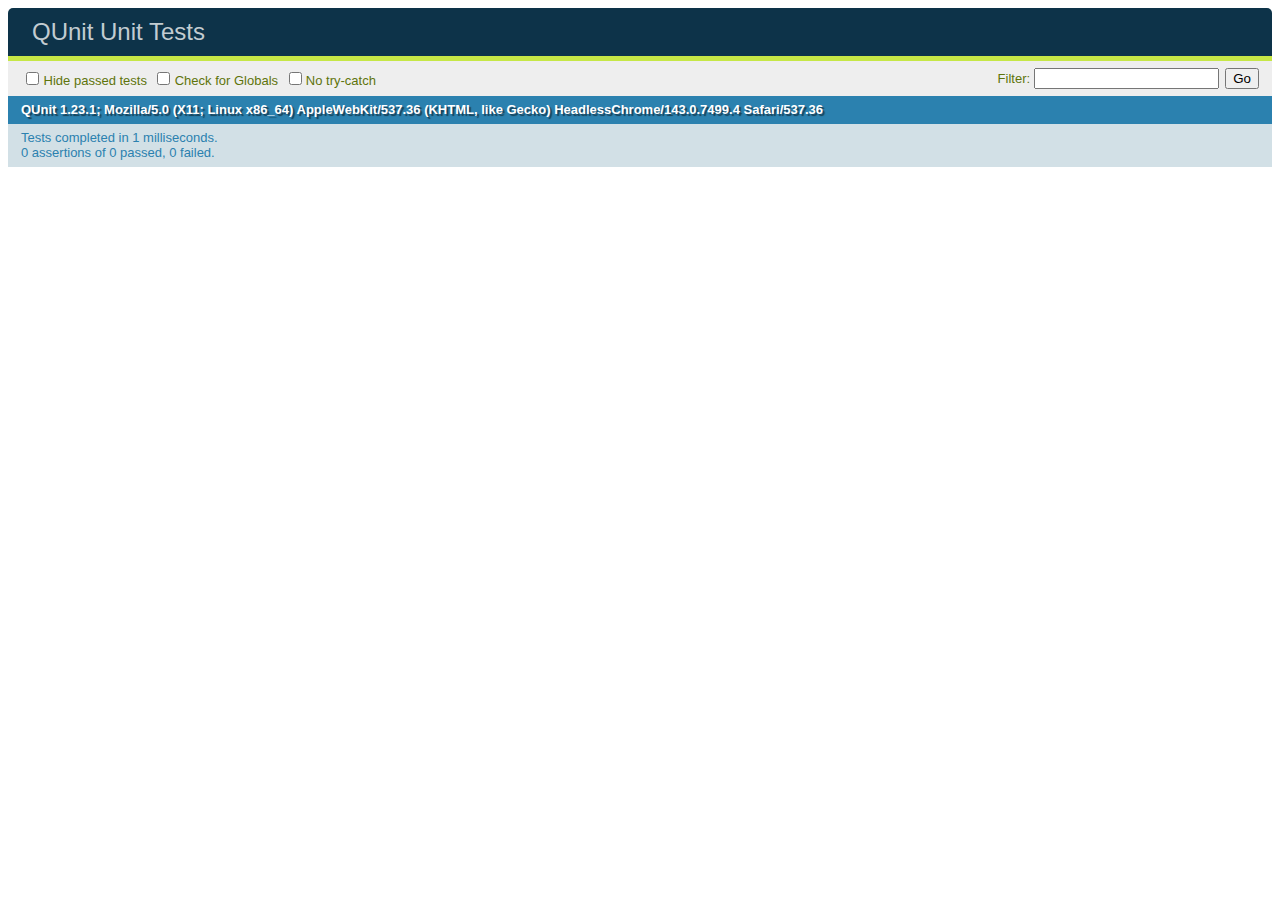
==== test.html @ 6e8c1700 "Added QUnit for unit testing" ====
<!DOCTYPE html>
<html lang="en">
<head>

<meta charset="utf-8" />
<title>QUnit Unit Tests</title>
<link rel="stylesheet" href="css/qunit-1.23.1.css" />

</head>
<body>

<div id="qunit"></div>
<div id="qunit-fixture"></div>

<!-- QUnit -->
<script src="js/qunit-1.23.1.js"></script>

<!-- jQuery -->
<script
src="https://ajax.googleapis.com/ajax/libs/jquery/1.12.2/jquery.min.js">
</script>

</body>
</html>
---- css/qunit-1.23.1.css ----
/*!
 * QUnit 1.23.1
 * https://qunitjs.com/
 *
 * Copyright jQuery Foundation and other contributors
 * Released under the MIT license
 * https://jquery.org/license
 *
 * Date: 2016-04-12T17:29Z
 */

/** Font Family and Sizes */

#qunit-tests, #qunit-header, #qunit-banner, #qunit-testrunner-toolbar, #qunit-filteredTest, #qunit-userAgent, #qunit-testresult {
	font-family: "Helvetica Neue Light", "HelveticaNeue-Light", "Helvetica Neue", Calibri, Helvetica, Arial, sans-serif;
}

#qunit-testrunner-toolbar, #qunit-filteredTest, #qunit-userAgent, #qunit-testresult, #qunit-tests li { font-size: small; }
#qunit-tests { font-size: smaller; }


/** Resets */

#qunit-tests, #qunit-header, #qunit-banner, #qunit-filteredTest, #qunit-userAgent, #qunit-testresult, #qunit-modulefilter {
	margin: 0;
	padding: 0;
}


/** Header */

#qunit-header {
	padding: 0.5em 0 0.5em 1em;

	color: #8699A4;
	background-color: #0D3349;

	font-size: 1.5em;
	line-height: 1em;
	font-weight: 400;

	border-radius: 5px 5px 0 0;
}

#qunit-header a {
	text-decoration: none;
	color: #C2CCD1;
}

#qunit-header a:hover,
#qunit-header a:focus {
	color: #FFF;
}

#qunit-testrunner-toolbar label {
	display: inline-block;
	padding: 0 0.5em 0 0.1em;
}

#qunit-banner {
	height: 5px;
}

#qunit-testrunner-toolbar {
	padding: 0.5em 1em 0.5em 1em;
	color: #5E740B;
	background-color: #EEE;
	overflow: hidden;
}

#qunit-filteredTest {
	padding: 0.5em 1em 0.5em 1em;
	background-color: #F4FF77;
	color: #366097;
}

#qunit-userAgent {
	padding: 0.5em 1em 0.5em 1em;
	background-color: #2B81AF;
	color: #FFF;
	text-shadow: rgba(0, 0, 0, 0.5) 2px 2px 1px;
}

#qunit-modulefilter-container {
	float: right;
	padding: 0.2em;
}

.qunit-url-config {
	display: inline-block;
	padding: 0.1em;
}

.qunit-filter {
	display: block;
	float: right;
	margin-left: 1em;
}

/** Tests: Pass/Fail */

#qunit-tests {
	list-style-position: inside;
}

#qunit-tests li {
	padding: 0.4em 1em 0.4em 1em;
	border-bottom: 1px solid #FFF;
	list-style-position: inside;
}

#qunit-tests > li {
	display: none;
}

#qunit-tests li.running,
#qunit-tests li.pass,
#qunit-tests li.fail,
#qunit-tests li.skipped {
	display: list-item;
}

#qunit-tests.hidepass {
	position: relative;
}

#qunit-tests.hidepass li.running,
#qunit-tests.hidepass li.pass {
	visibility: hidden;
	position: absolute;
	width:   0;
	height:  0;
	padding: 0;
	border:  0;
	margin:  0;
}

#qunit-tests li strong {
	cursor: pointer;
}

#qunit-tests li.skipped strong {
	cursor: default;
}

#qunit-tests li a {
	padding: 0.5em;
	color: #C2CCD1;
	text-decoration: none;
}

#qunit-tests li p a {
	padding: 0.25em;
	color: #6B6464;
}
#qunit-tests li a:hover,
#qunit-tests li a:focus {
	color: #000;
}

#qunit-tests li .runtime {
	float: right;
	font-size: smaller;
}

.qunit-assert-list {
	margin-top: 0.5em;
	padding: 0.5em;

	background-color: #FFF;

	border-radius: 5px;
}

.qunit-source {
	margin: 0.6em 0 0.3em;
}

.qunit-collapsed {
	display: none;
}

#qunit-tests table {
	border-collapse: collapse;
	margin-top: 0.2em;
}

#qunit-tests th {
	text-align: right;
	vertical-align: top;
	padding: 0 0.5em 0 0;
}

#qunit-tests td {
	vertical-align: top;
}

#qunit-tests pre {
	margin: 0;
	white-space: pre-wrap;
	word-wrap: break-word;
}

#qunit-tests del {
	background-color: #E0F2BE;
	color: #374E0C;
	text-decoration: none;
}

#qunit-tests ins {
	background-color: #FFCACA;
	color: #500;
	text-decoration: none;
}

/*** Test Counts */

#qunit-tests b.counts                       { color: #000; }
#qunit-tests b.passed                       { color: #5E740B; }
#qunit-tests b.failed                       { color: #710909; }

#qunit-tests li li {
	padding: 5px;
	background-color: #FFF;
	border-bottom: none;
	list-style-position: inside;
}

/*** Passing Styles */

#qunit-tests li li.pass {
	color: #3C510C;
	background-color: #FFF;
	border-left: 10px solid #C6E746;
}

#qunit-tests .pass                          { color: #528CE0; background-color: #D2E0E6; }
#qunit-tests .pass .test-name               { color: #366097; }

#qunit-tests .pass .test-actual,
#qunit-tests .pass .test-expected           { color: #999; }

#qunit-banner.qunit-pass                    { background-color: #C6E746; }

/*** Failing Styles */

#qunit-tests li li.fail {
	color: #710909;
	background-color: #FFF;
	border-left: 10px solid #EE5757;
	white-space: pre;
}

#qunit-tests > li:last-child {
	border-radius: 0 0 5px 5px;
}

#qunit-tests .fail                          { color: #000; background-color: #EE5757; }
#qunit-tests .fail .test-name,
#qunit-tests .fail .module-name             { color: #000; }

#qunit-tests .fail .test-actual             { color: #EE5757; }
#qunit-tests .fail .test-expected           { color: #008000; }

#qunit-banner.qunit-fail                    { background-color: #EE5757; }

/*** Skipped tests */

#qunit-tests .skipped {
	background-color: #EBECE9;
}

#qunit-tests .qunit-skipped-label {
	background-color: #F4FF77;
	display: inline-block;
	font-style: normal;
	color: #366097;
	line-height: 1.8em;
	padding: 0 0.5em;
	margin: -0.4em 0.4em -0.4em 0;
}

/** Result */

#qunit-testresult {
	padding: 0.5em 1em 0.5em 1em;

	color: #2B81AF;
	background-color: #D2E0E6;

	border-bottom: 1px solid #FFF;
}
#qunit-testresult .module-name {
	font-weight: 700;
}

/** Fixture */

#qunit-fixture {
	position: absolute;
	top: -10000px;
	left: -10000px;
	width: 1000px;
	height: 1000px;
}
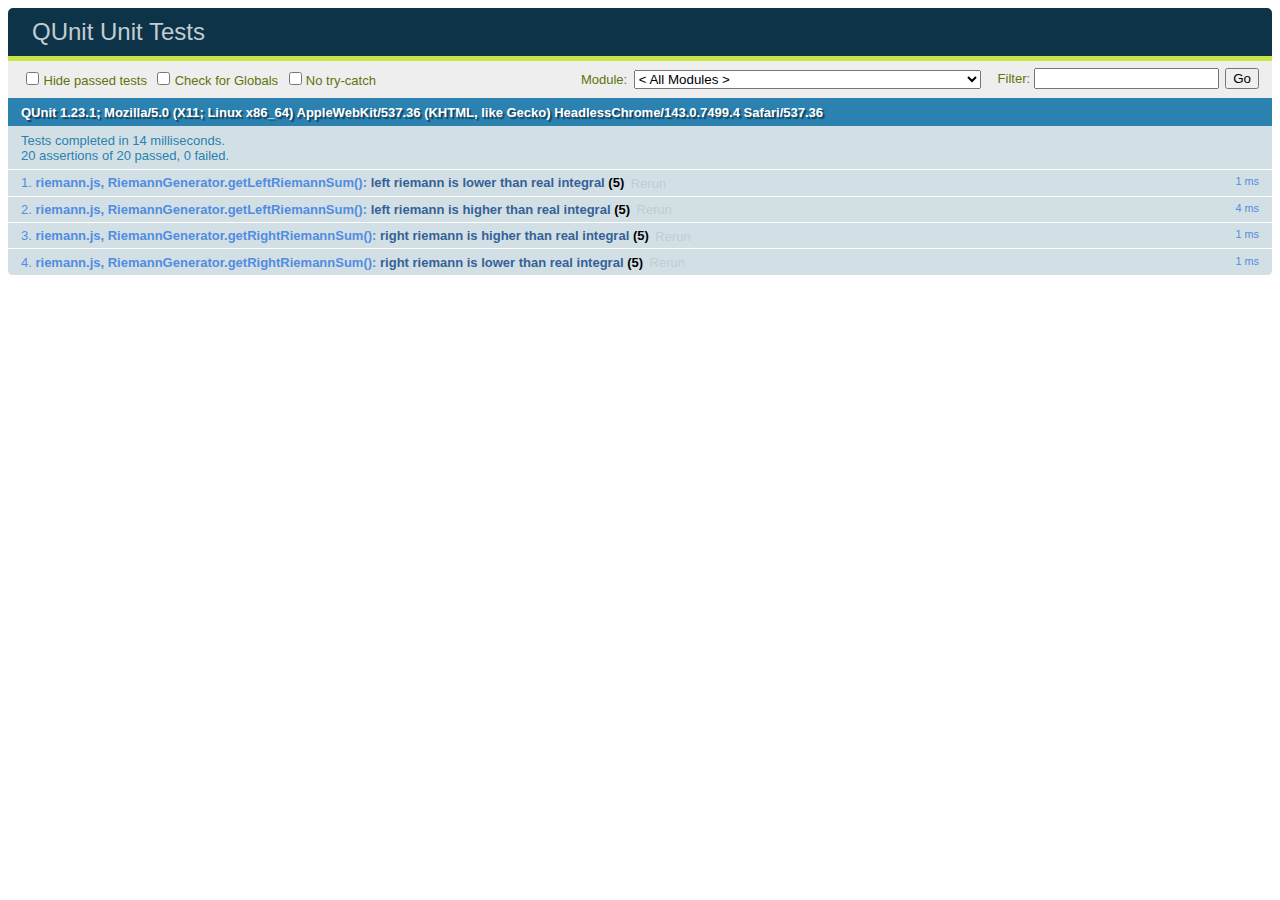
==== commit 3f59f5a6: "No longer using jQuery CDN" ====
--- a/test.html
+++ b/test.html
@@ -15,10 +15,13 @@
 <!-- QUnit -->
 <script src="js/qunit-1.23.1.js"></script>
 
-<!-- jQuery -->
-<script
-src="https://ajax.googleapis.com/ajax/libs/jquery/1.12.2/jquery.min.js">
-</script>
+<script src="js/jquery.min.js"></script>
+
+<script src="js/riemann.js"></script>
+<script src="js/utility.js"></script>
+
+<!-- After including program JS files -->
+<script src="js/tests.js"></script>
 
 </body>
 </html>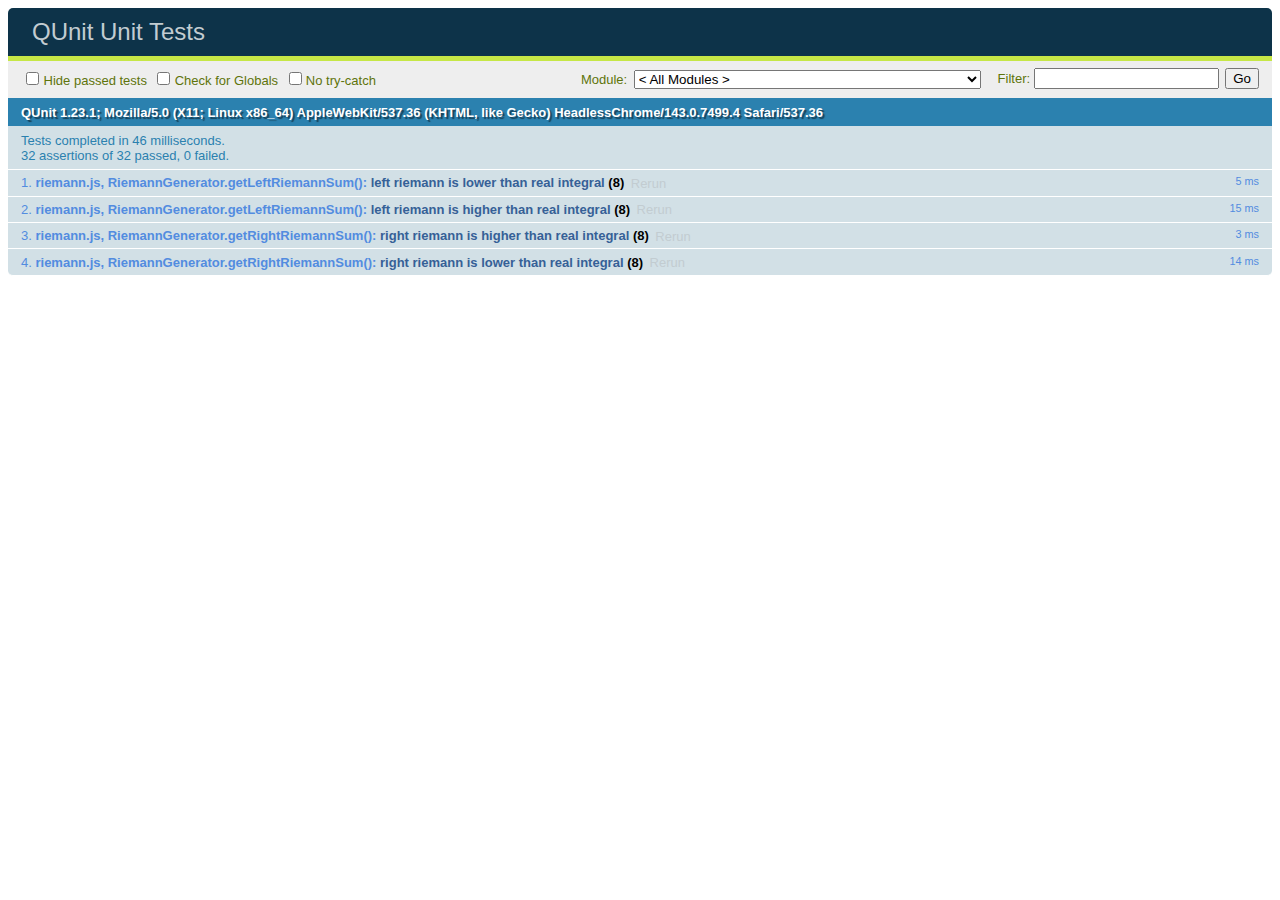
==== commit 43dd0a12: "Set up (currently useless) click handlers for each menu "button"" ====
--- a/test.html
+++ b/test.html
@@ -17,6 +17,7 @@
 
 <script src="js/jquery.min.js"></script>
 
+<!-- The projects non-test, non-library JS files -->
 <script src="js/riemann.js"></script>
 <script src="js/utility.js"></script>
 
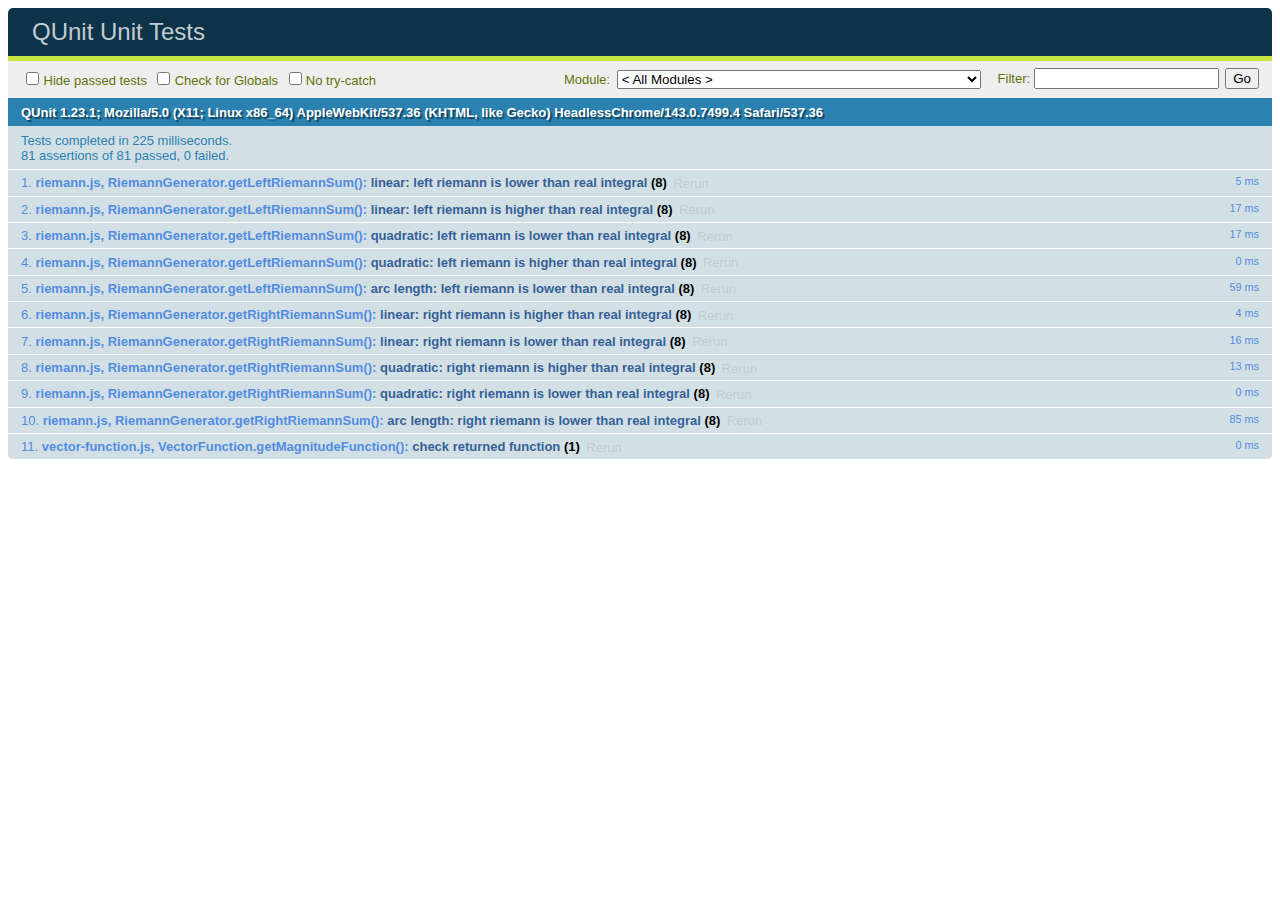
==== commit 1d12c8a2: "Merge branch 'feature/arc-length-integral' into develop" ====
--- a/test.html
+++ b/test.html
@@ -18,6 +18,7 @@
 <script src="js/jquery.min.js"></script>
 
 <!-- The projects non-test, non-library JS files -->
+<script src="js/vector-function.js"></script>
 <script src="js/riemann.js"></script>
 <script src="js/utility.js"></script>
 
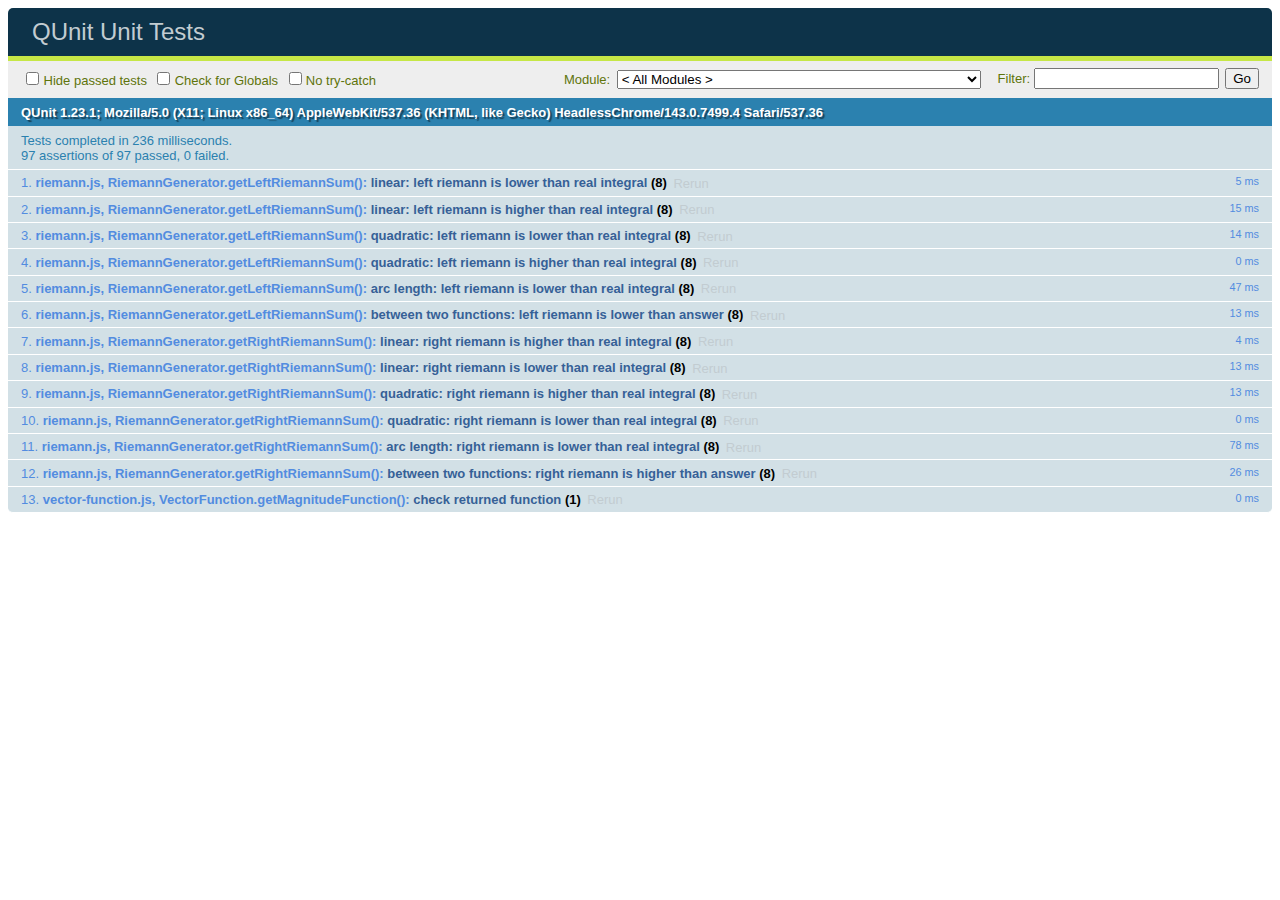
==== commit 29cd10da: "Merge branch 'feature/between-two-functions' into develop" ====
--- a/test.html
+++ b/test.html
@@ -20,6 +20,7 @@
 <!-- The projects non-test, non-library JS files -->
 <script src="js/vector-function.js"></script>
 <script src="js/riemann.js"></script>
+<script src="js/riemann2.js"></script>
 <script src="js/utility.js"></script>
 
 <!-- After including program JS files -->
